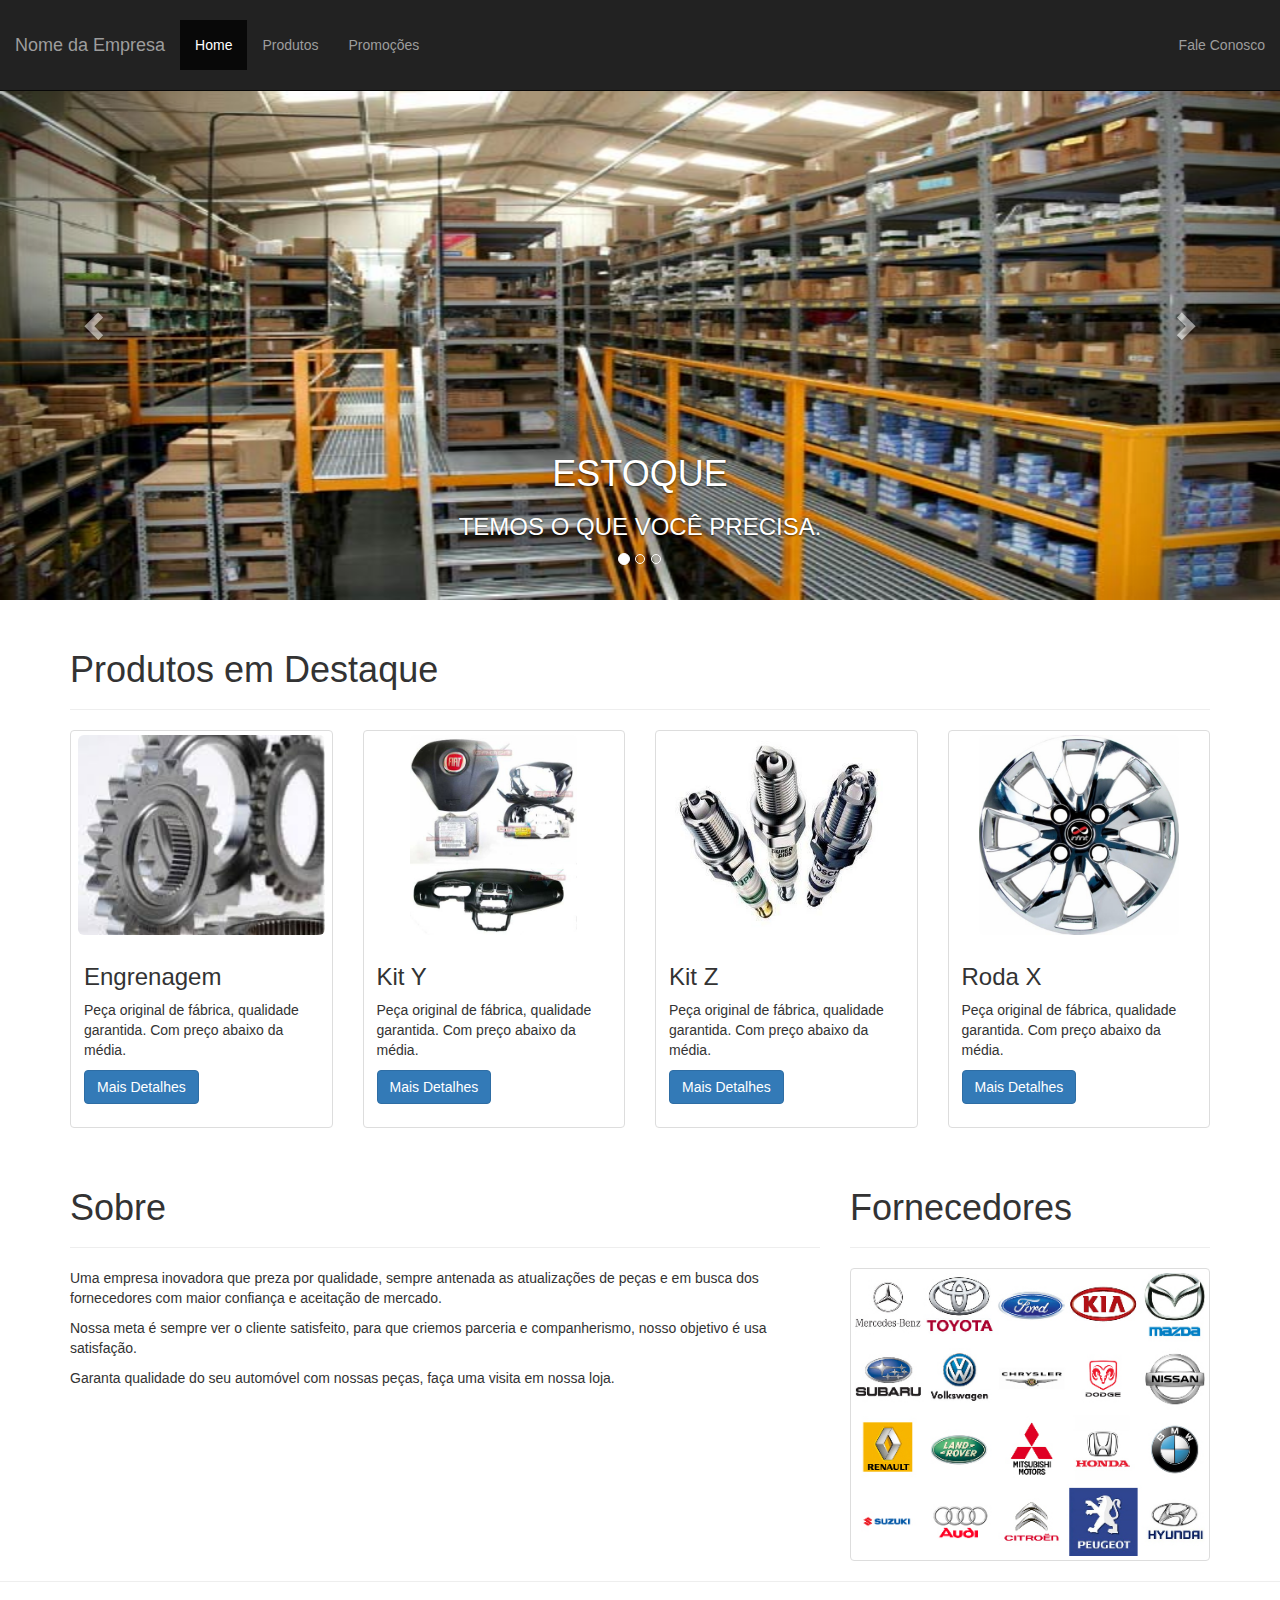
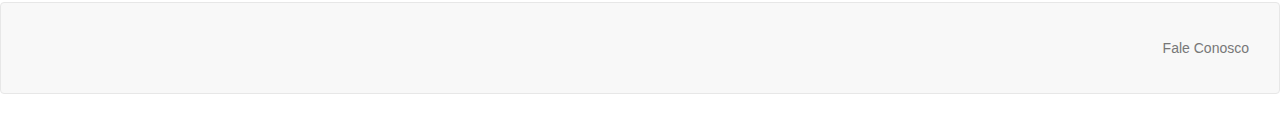
==== index.html @ 267b2032 "renomeado home para index" ====
<!DOCTYPE html>
<html>
    <head>
        <meta name="viewport" content="width=device-width, initial-scale=1.0">
        <meta charset="UTF-8">
        
        <title>Auto Peças</title>
        <link href="css/bootstrap.min.css" rel="stylesheet" media="screen">
        <link href="css/estilo.css" rel="stylesheet" media="screen">
    </head>
    <body>
        <header>
            <nav class="navbar navbar-inverse navbar-fixed-top" role="navigation">
                <div class="container-fluid">
                    <div class="navbar-header">
                        <button type="button" class="navbar-toggle collapsed" 
                            data-toggle="collapse" data-target="#menu-home-navbar">
                            <span class="sr-only">Toggle navigation</span>
                            <span class="icon-bar"></span>
                            <span class="icon-bar"></span>
                            <span class="icon-bar"></span>
                        </button>

                        <a href="#" class="navbar-brand">
                            Nome da Empresa
                        </a>
                        
                    </div>

                    <div id="menu-home-navbar" class="navbar-collapse collapse">
                        <ul class="nav navbar-nav navbar-left">
                            <li class="active"><a href="home.html">Home</a></li>
                            <li><a href="produtos.html">Produtos</a></li>
                            <li><a href="promocoes.html">Promoções</a></li>
                        </ul>


                        <ul class="nav navbar-nav navbar-right">
                            <li><a href="fale-conosco.html">Fale Conosco</a></li>
                        </ul>
                    </div>

                </div>
            </nav>
        </header>

        <div id="carousel-home" class="carousel slide" data-ride="carousel">
              <!-- Indicators -->
              <ol class="carousel-indicators">
                <li data-target="#carousel-home" data-slide-to="0" class="active"></li>
                <li data-target="#carousel-home" data-slide-to="1"></li>
                <li data-target="#carousel-home" data-slide-to="2"></li>
              </ol>

              <!-- Wrapper for slides -->
              <div class="carousel-inner" role="listbox">
                <div class="item active">
                  <img src="img/estoque.jpg" alt="...">
                  <div class="carousel-caption">
                    <div>
                        <h1>ESTOQUE</h1>
                        <h3>TEMOS O QUE VOCÊ PRECISA.</h3>
                    </div>
                  </div>
                </div>
                <div class="item">
                  <img src="img/pecas.jpg" alt="...">
                  <div class="carousel-caption">
                    <div>
                        <h1>PEÇAS</h1>
                        <h3>IMPORTADAS E NACIONAIS</h3>
                    </div>
                  </div>
                </div>
                <div class="item">
                  <img src="img/bmw.jpg" alt="...">
                  <div class="carousel-caption">
                    <div>
                        <h3>CONHEÇA NOSSA LOJA</h3>
                    </div>
                  </div>
                </div>
                
              </div>

              <!-- Controls -->
              <a class="left carousel-control" href="#carousel-home" role="button" data-slide="prev">
                <span class="glyphicon glyphicon-chevron-left" aria-hidden="true"></span>
                <span class="sr-only">Anterior</span>
              </a>
              <a class="right carousel-control" href="#carousel-home" role="button" data-slide="next">
                <span class="glyphicon glyphicon-chevron-right" aria-hidden="true"></span>
                <span class="sr-only">Próximo</span>
              </a>
        </div>

        <div class="container">
            <div class="page-header">
                <h1>Produtos em Destaque</h1>
            </div>

            <div class="row">
                <div class="col-xs-6 col-md-3">
                    <div class="thumbnail">
                        <img src="img/logo-titulo.jpg" class="img-responsible img-rounded" style="height: 200px;">
                        <div class="caption">
                            <h3>Engrenagem</h3>
                            <p>Peça original de fábrica, qualidade garantida. Com preço abaixo da média.</p>
                            <p><a href="#" class="btn btn-primary">Mais Detalhes</a></p>
                        </div>
                    </div>
                </div>

                <div class="col-xs-6 col-md-3">
                    <div class="thumbnail">
                        <img src="img/pecas2.jpg" class="img-responsible img-rounded" style="height: 200px;">
                        <div class="caption">
                            <h3>Kit Y</h3>
                            <p>Peça original de fábrica, qualidade garantida. Com preço abaixo da média.</p>
                            <p><a href="#" class="btn btn-primary">Mais Detalhes</a></p>
                        </div>
                    </div>
                </div>

                <div class="col-xs-6 col-md-3">
                    <div class="thumbnail">
                        <img src="img/pecas3.jpg" class="img-responsible img-rounded" style="height: 200px;">
                        <div class="caption">
                            <h3>Kit Z</h3>
                            <p>Peça original de fábrica, qualidade garantida. Com preço abaixo da média.</p>
                            <p><a href="#" class="btn btn-primary">Mais Detalhes</a></p>
                        </div>
                    </div>
                </div>

                <div class="col-xs-6 col-md-3">
                    <div class="thumbnail">
                        <img src="img/pecas4.jpg" class="img-responsible img-rounded" style="height: 200px;">
                        <div class="caption">
                            <h3>Roda X</h3>
                            <p>Peça original de fábrica, qualidade garantida. Com preço abaixo da média.</p>
                            <p><a href="#" class="btn btn-primary">Mais Detalhes</a></p>
                        </div>
                    </div>
                </div>

            </div>

            <div class="row">
                <div class="col-xs-12 col-md-8">
                    <div class="page-header">
                        <h1>Sobre</h1>
                    </div>
                    <p>Uma empresa inovadora que preza por qualidade, sempre antenada as atualizações de peças e em busca dos fornecedores com maior confiança e aceitação de mercado.</p>
                    <p>Nossa meta é sempre ver o cliente satisfeito, para que criemos parceria e companherismo, nosso objetivo é usa satisfação.</p>
                    <p>Garanta qualidade do seu automóvel com nossas peças, faça uma visita em nossa loja.</p>
                </div>

                <div class="col-xs-12 col-md-4">
                     <div class="page-header">
                        <h1>Fornecedores</h1>
                    </div>
                    <img src="img/marcas.jpg" class="img-responsive img-thumbnail">
                </div>
            </div>

        </div>

        <hr/>

        <footer>
            <nav class="navbar navbar-default navbar" role="navigation">
                <div class="container-fluid">

                    <div id="menu-home-navbar" class="navbar-collapse collapse">

                        <ul class="nav navbar-nav navbar-right">
                            <li><a href="fale-conosco.html">Fale Conosco</a></li>
                        </ul>
                    </div>

                </div>
            </nav>
        </footer>
        

        
        
        <script src="js/jquery-1.11.2.min.js"></script>
        <script src="js/bootstrap.min.js"></script>
        <script src="js/main.js"></script>
        
    </body>
</html>
---- css/estilo.css ----
body{
	padding-top: 50px;
}

.linhaCinza {
    background: gray;
}

.linhaPersonalizada {
    background: red;
    padding-top: 10px;
    padding-bottom: 10px;
}

.bg-color-padding p {
    padding: 15px;
}

#carousel-home {
	height: 550px;
	margin-bottom: 10px;
}

#carousel-home img {
	height: 550px;
	width: 100%;
}

nav {
	padding-top: 20px;
	padding-bottom: 20px;
}

#carousel-home.carousel-caption h1 {
	font-family: "Oswald";
	letter-spacing: 8px;
	font-size: 63px;
}

#carousel-home.carousel-caption h3 {
	font-family: "Oswald";
	letter-spacing: 4px;
	font-size: 43px;
}
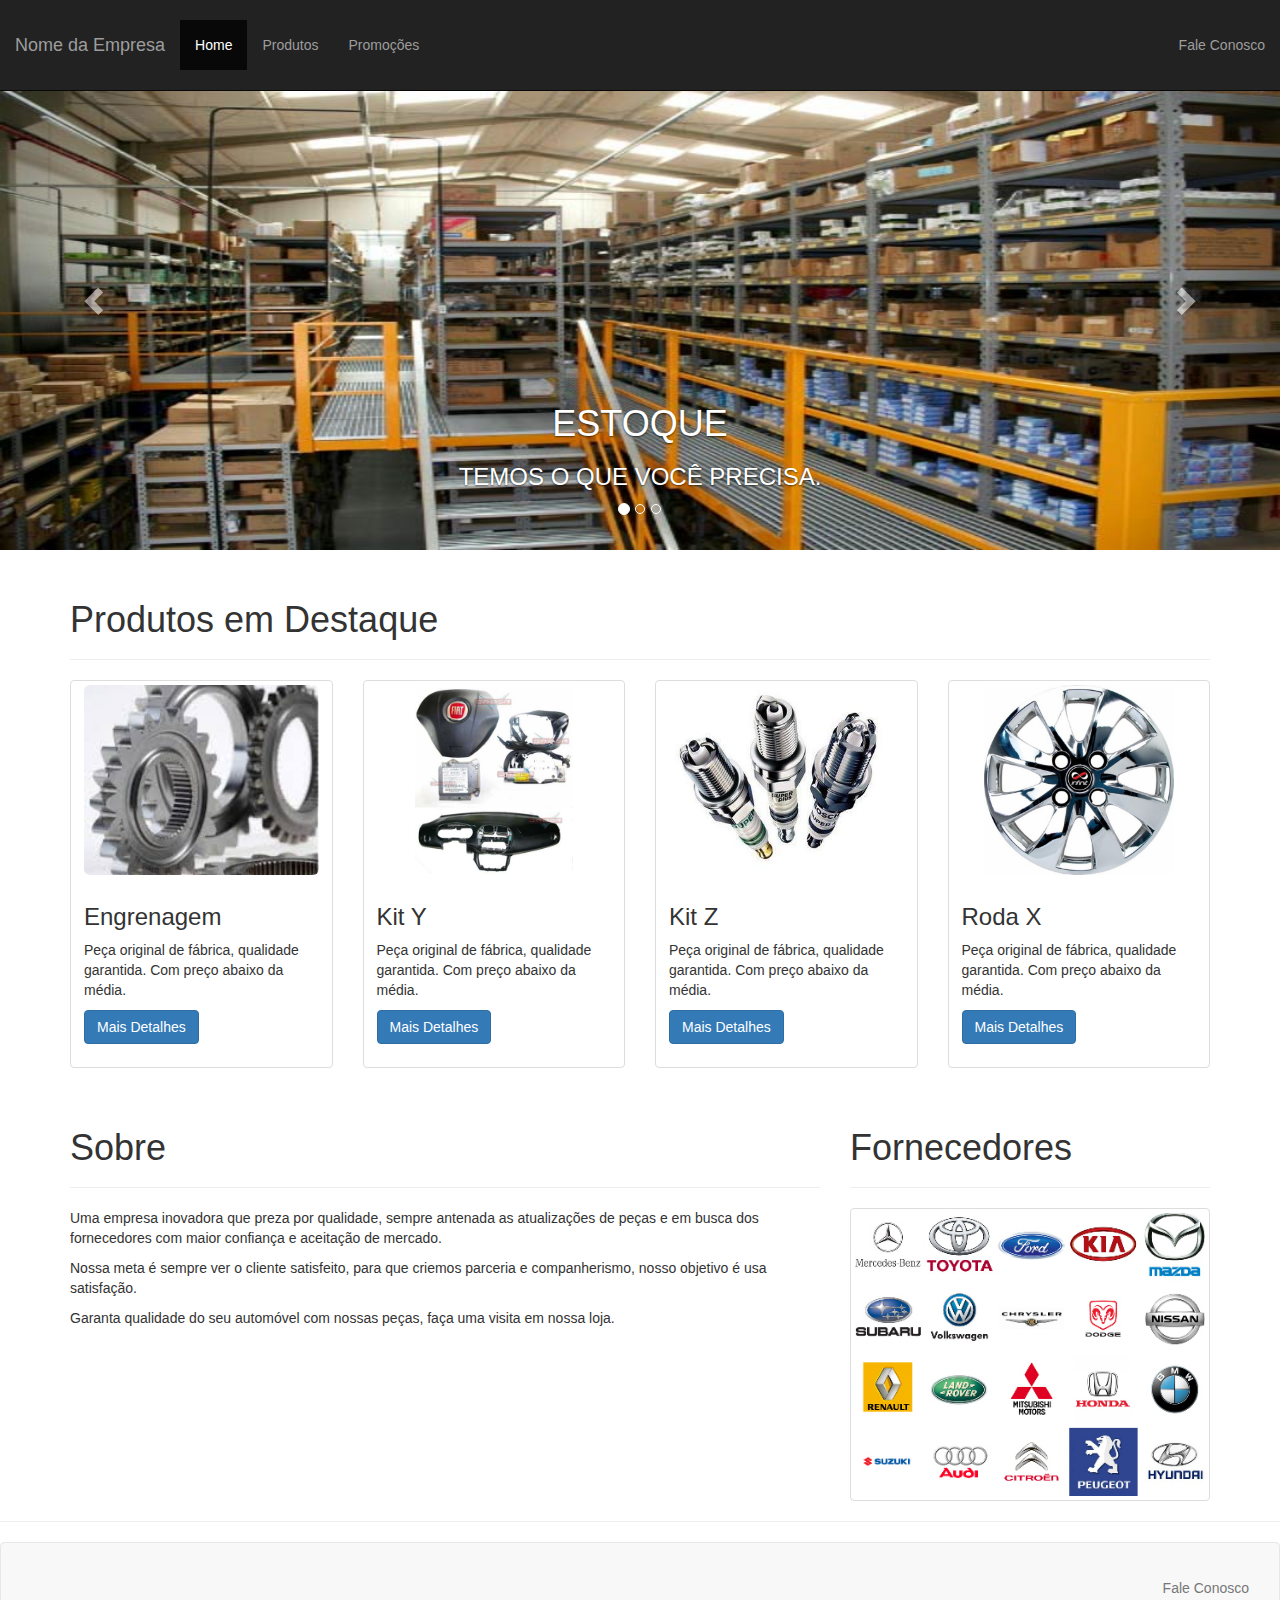
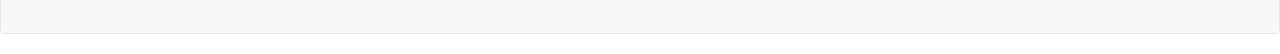
==== commit 1e22dd0c: "atualizado altura de imagens e add classe" ====
--- a/index.html
+++ b/index.html
@@ -29,7 +29,7 @@
 
                     <div id="menu-home-navbar" class="navbar-collapse collapse">
                         <ul class="nav navbar-nav navbar-left">
-                            <li class="active"><a href="home.html">Home</a></li>
+                            <li class="active"><a href="index.html">Home</a></li>
                             <li><a href="produtos.html">Produtos</a></li>
                             <li><a href="promocoes.html">Promoções</a></li>
                         </ul>
@@ -55,7 +55,7 @@
               <!-- Wrapper for slides -->
               <div class="carousel-inner" role="listbox">
                 <div class="item active">
-                  <img src="img/estoque.jpg" alt="...">
+                  <img src="img/estoque.jpg" class="img-responsive" alt="...">
                   <div class="carousel-caption">
                     <div>
                         <h1>ESTOQUE</h1>
@@ -64,7 +64,7 @@
                   </div>
                 </div>
                 <div class="item">
-                  <img src="img/pecas.jpg" alt="...">
+                  <img src="img/pecas.jpg" class="img-responsive" alt="...">
                   <div class="carousel-caption">
                     <div>
                         <h1>PEÇAS</h1>
@@ -73,7 +73,7 @@
                   </div>
                 </div>
                 <div class="item">
-                  <img src="img/bmw.jpg" alt="...">
+                  <img src="img/bmw.jpg" class="img-responsive" alt="...">
                   <div class="carousel-caption">
                     <div>
                         <h3>CONHEÇA NOSSA LOJA</h3>
@@ -102,7 +102,7 @@
             <div class="row">
                 <div class="col-xs-6 col-md-3">
                     <div class="thumbnail">
-                        <img src="img/logo-titulo.jpg" class="img-responsible img-rounded" style="height: 200px;">
+                        <img src="img/logo-titulo.jpg" class="img-responsible img-rounded" style="height: 190px;">
                         <div class="caption">
                             <h3>Engrenagem</h3>
                             <p>Peça original de fábrica, qualidade garantida. Com preço abaixo da média.</p>
@@ -113,7 +113,7 @@
 
                 <div class="col-xs-6 col-md-3">
                     <div class="thumbnail">
-                        <img src="img/pecas2.jpg" class="img-responsible img-rounded" style="height: 200px;">
+                        <img src="img/pecas2.jpg" class="img-responsible img-rounded" style="height: 190px;">
                         <div class="caption">
                             <h3>Kit Y</h3>
                             <p>Peça original de fábrica, qualidade garantida. Com preço abaixo da média.</p>
@@ -124,7 +124,7 @@
 
                 <div class="col-xs-6 col-md-3">
                     <div class="thumbnail">
-                        <img src="img/pecas3.jpg" class="img-responsible img-rounded" style="height: 200px;">
+                        <img src="img/pecas3.jpg" class="img-responsible img-rounded" style="height: 190px;">
                         <div class="caption">
                             <h3>Kit Z</h3>
                             <p>Peça original de fábrica, qualidade garantida. Com preço abaixo da média.</p>
@@ -135,7 +135,7 @@
 
                 <div class="col-xs-6 col-md-3">
                     <div class="thumbnail">
-                        <img src="img/pecas4.jpg" class="img-responsible img-rounded" style="height: 200px;">
+                        <img src="img/pecas4.jpg" class="img-responsible img-rounded" style="height: 190px;">
                         <div class="caption">
                             <h3>Roda X</h3>
                             <p>Peça original de fábrica, qualidade garantida. Com preço abaixo da média.</p>
--- a/css/estilo.css
+++ b/css/estilo.css
@@ -17,12 +17,12 @@
 }
 
 #carousel-home {
-	height: 550px;
+	height: 500px;
 	margin-bottom: 10px;
 }
 
 #carousel-home img {
-	height: 550px;
+	height: 500px;
 	width: 100%;
 }
 
